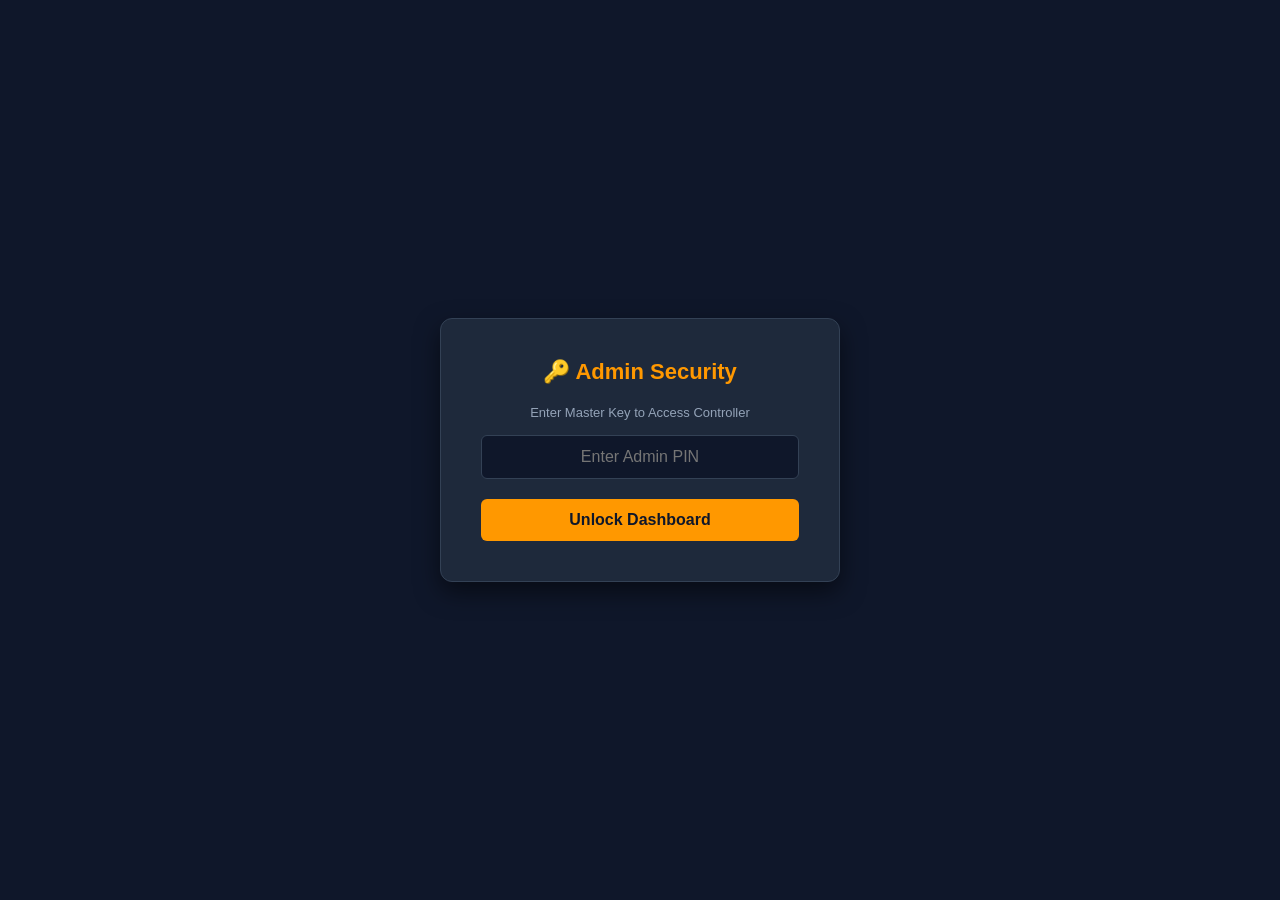
==== index.html @ c467bc22 "Initial commit" ====
<!DOCTYPE html>
<html lang="en">
<head>
    <meta charset="UTF-8">
    <meta name="viewport" content="width=device-width, initial-scale=1.0">
    <title>GyanAstra Master | Central Control Dashboard</title>
    <style>
        * {
            margin: 0;
            padding: 0;
            box-sizing: border-box;
            font-family: 'Segoe UI', Tahoma, Geneva, Verdana, sans-serif;
        }
        body {
            background-color: #0f172a;
            color: #ffffff;
            height: 100vh;
            overflow: hidden;
        }
        /* Security PIN Screen */
        #authScreen {
            display: flex;
            justify-content: center;
            align-items: center;
            height: 100vh;
            width: 100vw;
            background-color: #0f172a;
            position: absolute;
            top: 0;
            left: 0;
            z-index: 1000;
        }
        .auth-box {
            background-color: #1e293b;
            padding: 40px;
            border-radius: 12px;
            border: 1px solid #334155;
            text-align: center;
            width: 400px;
            box-shadow: 0 10px 25px rgba(0,0,0,0.5);
        }
        .auth-box h2 {
            color: #ff9800;
            margin-bottom: 20px;
            font-size: 22px;
        }
        .auth-box input {
            width: 100%;
            padding: 12px;
            background-color: #0f172a;
            border: 1px solid #334155;
            color: #fff;
            border-radius: 6px;
            font-size: 16px;
            text-align: center;
            margin-bottom: 20px;
            outline: none;
        }
        .auth-box input:focus {
            border-color: #ff9800;
        }
        .auth-box button {
            width: 100%;
            padding: 12px;
            background-color: #ff9800;
            color: #0f172a;
            border: none;
            font-weight: bold;
            border-radius: 6px;
            cursor: pointer;
            font-size: 16px;
        }
        .error-msg {
            color: #ef4444;
            font-size: 14px;
            margin-top: 10px;
            display: none;
        }

        /* Main Dashboard Layout */
        #dashboardApp {
            display: none;
            height: 100vh;
            display: flex;
        }
        .sidebar {
            width: 260px;
            background-color: #1e293b;
            border-right: 1px solid #334155;
            display: flex;
            flex-direction: column;
            flex-shrink: 0;
        }
        .sidebar-brand {
            padding: 20px;
            font-size: 20px;
            font-weight: bold;
            color: #ff9800;
            border-bottom: 1px solid #334155;
            text-align: center;
        }
        .sidebar-menu {
            list-style: none;
            padding: 20px 0;
        }
        .sidebar-menu li {
            transition: 0.3s;
        }
        .sidebar-menu li a {
            color: #fff;
            text-decoration: none;
            display: block;
            padding: 12px 20px;
        }
        .sidebar-menu li:hover, .sidebar-menu li.active {
            background-color: #ff9800;
        }
        .sidebar-menu li:hover a, .sidebar-menu li.active a {
            color: #0f172a;
            font-weight: bold;
        }
        .main-content {
            flex: 1;
            display: flex;
            flex-direction: column;
            overflow-y: auto;
        }
        .header {
            padding: 20px;
            background-color: #1e293b;
            border-bottom: 1px solid #334155;
            display: flex;
            justify-content: space-between;
            align-items: center;
        }
        .admin-badge {
            background-color: #ff9800;
            color: #0f172a;
            padding: 5px 12px;
            border-radius: 4px;
            font-weight: bold;
            font-size: 14px;
        }
        .dashboard-body {
            padding: 30px;
        }
        .cards-grid {
            display: grid;
            grid-template-columns: repeat(auto-fit, minmax(220px, 1fr));
            gap: 20px;
            margin-bottom: 30px;
        }
        .card {
            background-color: #1e293b;
            padding: 20px;
            border-radius: 8px;
            border: 1px solid #334155;
        }
        .card h3 {
            font-size: 14px;
            color: #94a3b8;
            margin-bottom: 8px;
        }
        .card .value {
            font-size: 24px;
            font-weight: bold;
            color: #ff9800;
        }
        /* QR Management Box & User Form */
        .section-box {
            background-color: #1e293b;
            padding: 20px;
            border-radius: 8px;
            border: 1px solid #334155;
            margin-bottom: 25px;
        }
        .qr-section {
            display: flex;
            gap: 30px;
            align-items: center;
        }
        .qr-form, .user-form-content {
            flex: 1;
        }
        input, select {
            width: 100%;
            padding: 10px;
            background-color: #0f172a;
            border: 1px solid #334155;
            color: #fff;
            border-radius: 4px;
            margin-bottom: 12px;
            outline: none;
        }
        .qr-preview {
            width: 150px;
            height: 150px;
            background-color: #0f172a;
            border: 1px solid #334155;
            border-radius: 8px;
            display: flex;
            justify-content: center;
            align-items: center;
            text-align: center;
            overflow: hidden;
        }
        .qr-preview img {
            width: 100%;
            height: 100%;
            object-fit: cover;
        }
        .btn {
            background-color: #ff9800;
            color: #0f172a;
            border: none;
            padding: 10px 20px;
            font-weight: bold;
            border-radius: 4px;
            cursor: pointer;
        }
        table {
            width: 100%;
            border-collapse: collapse;
            text-align: left;
            margin-top: 10px;
        }
        th, td {
            padding: 12px;
            border-bottom: 1px solid #334155;
            font-size: 14px;
        }
        th {
            color: #94a3b8;
        }
        .badge {
            padding: 4px 8px;
            border-radius: 4px;
            font-size: 12px;
            font-weight: bold;
            background-color: #2563eb;
            color: #fff;
        }
    </style>
</head>
<body>

    <!-- Security PIN Screen -->
    <div id="authScreen">
        <div class="auth-box">
            <h2>🔑 Admin Security</h2>
            <p style="color: #94a3b8; font-size: 13px; margin-bottom: 15px;">Enter Master Key to Access Controller</p>
            <input type="password" id="adminPin" placeholder="Enter Admin PIN">
            <button onclick="verifyPin()">Unlock Dashboard</button>
            <div id="errorMsg" class="error-msg">Incorrect PIN! Try again.</div>
        </div>
    </div>

    <!-- Main Dashboard App -->
    <div id="dashboardApp" style="display: none; width: 100%; height: 100%;">
        <div class="sidebar">
            <div class="sidebar-brand">GYAN ASTRA MASTER</div>
            <ul class="sidebar-menu">
                <li class="active"><a href="index.html">Dashboard</a></li>
                <li><a href="index.html">Manage QR Code</a></li>
                <li><a href="content.html">Manage Content / Library</a></li>
                <li><a href="settings.html">Settings</a></li>
            </ul>
        </div>

        <div class="main-content">
            <div class="header">
                <h1>Central Control Panel</h1>
                <div class="admin-badge">MASTER ADMIN</div>
            </div>

            <div class="dashboard-body">
                <div class="cards-grid">
                    <div class="card">
                        <h3>TOTAL USERS</h3>
                        <div class="value" id="totalUsersCount">4 Active</div>
                    </div>
                    <div class="card">
                        <h3>REVENUE</h3>
                        <div class="value">₹7,497</div>
                    </div>
                </div>

                <!-- Dynamic QR Code Manager Section -->
                <div class="section-box qr-section">
                    <div class="qr-form">
                        <h2 style="margin-bottom: 10px; font-size: 18px;">📱 Update Payment QR Code</h2>
                        <p style="color: #94a3b8; font-size: 13px; margin-bottom: 15px;">यहाँ नया QR Code का इमेज लिंक डालें।</p>
                        <input type="text" id="qrImageUrl" placeholder="Paste QR Code Image URL here...">
                        <input type="text" id="upiId" placeholder="Enter UPI ID (e.g. sumit@paytm)">
                        <button class="btn" onclick="saveQrCode()">Update QR Code</button>
                    </div>
                    <div>
                        <p style="font-size: 13px; color: #94a3b8; margin-bottom: 5px; text-align: center;">Current Active QR</p>
                        <div class="qr-preview" id="qrPreviewBox">
                            <span>No QR Set</span>
                        </div>
                    </div>
                </div>

                <!-- Add New User Section -->
                <div class="section-box">
                    <h2 style="margin-bottom: 10px; font-size: 18px; color: #ff9800;">👤 Add New Student / User</h2>
                    <div class="user-form-content">
                        <input type="text" id="newUserName" placeholder="Enter Student Name (e.g. Aman Kumar)">
                        <input type="text" id="newUserEmail" placeholder="Enter Email or Phone">
                        <input type="text" id="newCourseName" placeholder="Enter Course Name">
                        <select id="accessSource">
                            <option value="Pendrive (Offline)">Pendrive (Offline)</option>
                            <option value="Mobile App">Mobile App</option>
                            <option value="Website">Website</option>
                        </select>
                        <button class="btn" onclick="addNewUser()">Add User to System</button>
                    </div>
                </div>

                <!-- Real User Tracking Table -->
                <div class="section-box">
                    <h2>Real-Time User Access & Purchase Tracking</h2>
                    <table>
                        <thead>
                            <tr>
                                <th>User Name</th>
                                <th>Email / Phone</th>
                                <th>Course Name</th>
                                <th>Access Source</th>
                                <th>Status</th>
                            </tr>
                        </thead>
                        <tbody id="userTableBody">
                            <tr>
                                <td>Amit Kumar</td>
                                <td>amit@gmail.com</td>
                                <td>UPSC Complete GS Kit</td>
                                <td><span class="badge">Pendrive (Offline)</span></td>
                                <td style="color: #4ade80;">Active (Bound)</td>
                            </tr>
                            <tr>
                                <td>Rahul Sharma</td>
                                <td>rahul@gmail.com</td>
                                <td>SSC Maths Special</td>
                                <td><span class="badge">Mobile App</span></td>
                                <td style="color: #4ade80;">Active</td>
                            </tr>
                        </tbody>
                    </table>
                </div>
            </div>
        </div>
    </div>

    <script>
        function verifyPin() {
            const enteredPin = document.getElementById('adminPin').value;
            const secretPin = "1234"; // आपका मास्टर पिन

            if(enteredPin === secretPin) {
                document.getElementById('authScreen').style.display = 'none';
                document.getElementById('dashboardApp').style.display = 'flex';
                loadSavedQr();
            } else {
                document.getElementById('errorMsg').style.display = 'block';
            }
        }

        function saveQrCode() {
            const url = document.getElementById('qrImageUrl').value;
            const upi = document.getElementById('upiId').value;

            if(url) {
                localStorage.setItem('adminQrUrl', url);
                localStorage.setItem('adminUpiId', upi);
                alert('QR Code Updated Successfully for Users!');
                loadSavedQr();
            } else {
                alert('Please enter a valid Image URL');
            }
        }

        function loadSavedQr() {
            const savedUrl = localStorage.getItem('adminQrUrl');
            const previewBox = document.getElementById('qrPreviewBox');
            if(savedUrl) {
                previewBox.innerHTML = `<img src="${savedUrl}" alt="QR Code">`;
                document.getElementById('qrImageUrl').value = savedUrl;
            }
        }

        function addNewUser() {
            const name = document.getElementById('newUserName').value;
            const email = document.getElementById('newUserEmail').value;
            const course = document.getElementById('newCourseName').value;
            const source = document.getElementById('accessSource').value;

            if(name && email && course) {
                const tableBody = document.getElementById('userTableBody');
                const newRow = document.createElement('tr');
                
                newRow.innerHTML = `
                    <td>${name}</td>
                    <td>${email}</td>
                    <td>${course}</td>
                    <td><span class="badge">${source}</span></td>
                    <td style="color: #4ade80;">Active</td>
                `;
                
                tableBody.appendChild(newRow);
                alert('New User Added Successfully!');
                
                // फॉर्म खाली करें
                document.getElementById('newUserName').value = '';
                document.getElementById('newUserEmail').value = '';
                document.getElementById('newCourseName').value = '';
            } else {
                alert('Please fill all fields!');
            }
        }
    </script>
</body>
</html>
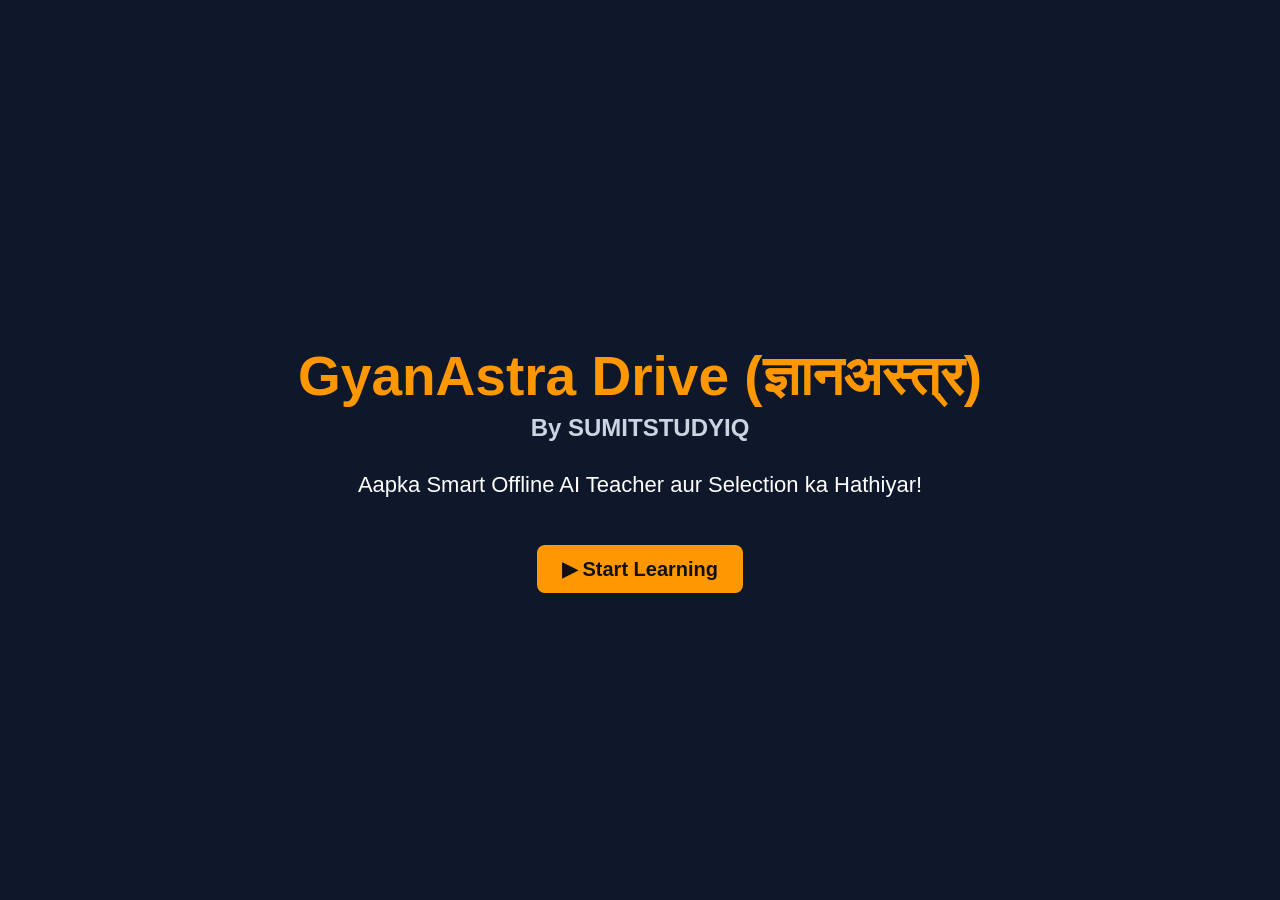
==== commit d45123cd: "update" ====
--- a/index.html
+++ b/index.html
@@ -3,421 +3,198 @@
 <head>
     <meta charset="UTF-8">
     <meta name="viewport" content="width=device-width, initial-scale=1.0">
-    <title>GyanAstra Master | Central Control Dashboard</title>
+    <title>GyanAstra Drive | SumitStudyIQ</title>
     <style>
-        * {
+        body {
             margin: 0;
-            padding: 0;
-            box-sizing: border-box;
-            font-family: 'Segoe UI', Tahoma, Geneva, Verdana, sans-serif;
-        }
-        body {
+            padding: 20px;
             background-color: #0f172a;
             color: #ffffff;
-            height: 100vh;
-            overflow: hidden;
-        }
-        /* Security PIN Screen */
-        #authScreen {
+            font-family: 'Segoe UI', Tahoma, Geneva, Verdana, sans-serif;
             display: flex;
+            flex-direction: column;
             justify-content: center;
             align-items: center;
-            height: 100vh;
-            width: 100vw;
-            background-color: #0f172a;
-            position: absolute;
-            top: 0;
-            left: 0;
-            z-index: 1000;
-        }
-        .auth-box {
-            background-color: #1e293b;
-            padding: 40px;
-            border-radius: 12px;
-            border: 1px solid #334155;
+            min-height: 100vh;
+            box-sizing: border-box;
+            overflow-x: hidden;
+        }
+
+        #welcomeScreen {
             text-align: center;
-            width: 400px;
-            box-shadow: 0 10px 25px rgba(0,0,0,0.5);
-        }
-        .auth-box h2 {
+            display: block;
+            animation: fadeIn 1s ease-in-out;
+            max-width: 800px;
+            width: 100%;
+        }
+        .main-title {
             color: #ff9800;
+            font-size: 55px;
+            margin-bottom: 5px;
+            font-weight: bold;
+        }
+        .sub-title {
+            color: #cbd5e1;
+            margin-top: 0;
+            font-size: 24px;
+        }
+        .tag-line {
+            font-size: 22px;
+            margin-top: 30px;
+            color: white;
+            padding: 0 10px;
+        }
+        .btn-start {
+            padding: 12px 25px;
+            font-size: 20px;
+            background-color: #ff9800;
+            color: #111;
+            font-weight: bold;
+            border: none;
+            border-radius: 8px;
+            cursor: pointer;
+            margin-top: 25px;
+            transition: 0.3s;
+        }
+        .btn-start:hover {
+            background-color: #e68a00;
+            transform: scale(1.05);
+            box-shadow: 0 0 15px rgba(255, 152, 0, 0.4);
+        }
+
+        #loadingScreen {
+            display: none;
+            text-align: center;
+            max-width: 800px;
+            width: 100%;
+        }
+        .logo-icon {
+            font-size: 80px;
             margin-bottom: 20px;
-            font-size: 22px;
-        }
-        .auth-box input {
-            width: 100%;
-            padding: 12px;
-            background-color: #0f172a;
-            border: 1px solid #334155;
-            color: #fff;
-            border-radius: 6px;
-            font-size: 16px;
-            text-align: center;
-            margin-bottom: 20px;
-            outline: none;
-        }
-        .auth-box input:focus {
-            border-color: #ff9800;
-        }
-        .auth-box button {
-            width: 100%;
-            padding: 12px;
-            background-color: #ff9800;
-            color: #0f172a;
-            border: none;
-            font-weight: bold;
-            border-radius: 6px;
-            cursor: pointer;
-            font-size: 16px;
-        }
-        .error-msg {
-            color: #ef4444;
+            animation: float 3s ease-in-out infinite;
+        }
+        .app-title {
+            font-size: 40px;
+            font-weight: bold;
+            color: #ff9800;
+            letter-spacing: 2px;
+            margin: 0;
+        }
+        .loading-box {
+            width: 300px;
+            height: 6px;
+            background: #1e293b;
+            border-radius: 10px;
+            overflow: hidden;
+            position: relative;
+            margin: 40px auto 0 auto;
+        }
+        .loading-bar {
+            height: 100%;
+            width: 0%;
+            background: #3b82f6;
+            border-radius: 10px;
+            box-shadow: 0 0 10px #3b82f6;
+        }
+        .loading-text {
+            margin-top: 15px;
             font-size: 14px;
-            margin-top: 10px;
-            display: none;
-        }
-
-        /* Main Dashboard Layout */
-        #dashboardApp {
-            display: none;
-            height: 100vh;
-            display: flex;
-        }
-        .sidebar {
-            width: 260px;
-            background-color: #1e293b;
-            border-right: 1px solid #334155;
-            display: flex;
-            flex-direction: column;
-            flex-shrink: 0;
-        }
-        .sidebar-brand {
-            padding: 20px;
-            font-size: 20px;
-            font-weight: bold;
-            color: #ff9800;
-            border-bottom: 1px solid #334155;
-            text-align: center;
-        }
-        .sidebar-menu {
-            list-style: none;
-            padding: 20px 0;
-        }
-        .sidebar-menu li {
-            transition: 0.3s;
-        }
-        .sidebar-menu li a {
-            color: #fff;
-            text-decoration: none;
-            display: block;
-            padding: 12px 20px;
-        }
-        .sidebar-menu li:hover, .sidebar-menu li.active {
-            background-color: #ff9800;
-        }
-        .sidebar-menu li:hover a, .sidebar-menu li.active a {
-            color: #0f172a;
-            font-weight: bold;
-        }
-        .main-content {
-            flex: 1;
-            display: flex;
-            flex-direction: column;
-            overflow-y: auto;
-        }
-        .header {
-            padding: 20px;
-            background-color: #1e293b;
-            border-bottom: 1px solid #334155;
-            display: flex;
-            justify-content: space-between;
-            align-items: center;
-        }
-        .admin-badge {
-            background-color: #ff9800;
-            color: #0f172a;
-            padding: 5px 12px;
-            border-radius: 4px;
-            font-weight: bold;
-            font-size: 14px;
-        }
-        .dashboard-body {
-            padding: 30px;
-        }
-        .cards-grid {
-            display: grid;
-            grid-template-columns: repeat(auto-fit, minmax(220px, 1fr));
-            gap: 20px;
-            margin-bottom: 30px;
-        }
-        .card {
-            background-color: #1e293b;
-            padding: 20px;
-            border-radius: 8px;
-            border: 1px solid #334155;
-        }
-        .card h3 {
-            font-size: 14px;
-            color: #94a3b8;
-            margin-bottom: 8px;
-        }
-        .card .value {
-            font-size: 24px;
-            font-weight: bold;
-            color: #ff9800;
-        }
-        /* QR Management Box & User Form */
-        .section-box {
-            background-color: #1e293b;
-            padding: 20px;
-            border-radius: 8px;
-            border: 1px solid #334155;
-            margin-bottom: 25px;
-        }
-        .qr-section {
-            display: flex;
-            gap: 30px;
-            align-items: center;
-        }
-        .qr-form, .user-form-content {
-            flex: 1;
-        }
-        input, select {
-            width: 100%;
-            padding: 10px;
-            background-color: #0f172a;
-            border: 1px solid #334155;
-            color: #fff;
-            border-radius: 4px;
-            margin-bottom: 12px;
-            outline: none;
-        }
-        .qr-preview {
-            width: 150px;
-            height: 150px;
-            background-color: #0f172a;
-            border: 1px solid #334155;
-            border-radius: 8px;
-            display: flex;
-            justify-content: center;
-            align-items: center;
-            text-align: center;
-            overflow: hidden;
-        }
-        .qr-preview img {
-            width: 100%;
-            height: 100%;
-            object-fit: cover;
-        }
-        .btn {
-            background-color: #ff9800;
-            color: #0f172a;
-            border: none;
-            padding: 10px 20px;
-            font-weight: bold;
-            border-radius: 4px;
-            cursor: pointer;
-        }
-        table {
-            width: 100%;
-            border-collapse: collapse;
-            text-align: left;
-            margin-top: 10px;
-        }
-        th, td {
-            padding: 12px;
-            border-bottom: 1px solid #334155;
-            font-size: 14px;
-        }
-        th {
-            color: #94a3b8;
-        }
-        .badge {
-            padding: 4px 8px;
-            border-radius: 4px;
-            font-size: 12px;
-            font-weight: bold;
-            background-color: #2563eb;
-            color: #fff;
+            color: #3b82f6;
+            font-weight: bold;
+            animation: pulseText 1.5s infinite;
+        }
+
+        @keyframes fadeIn {
+            0% { opacity: 0; transform: scale(0.9); }
+            100% { opacity: 1; transform: scale(1); }
+        }
+        @keyframes float {
+            0% { transform: translateY(0px); }
+            50% { transform: translateY(-15px); }
+            100% { transform: translateY(0px); }
+        }
+        @keyframes loadProgress {
+            0% { width: 0%; }
+            30% { width: 40%; }
+            70% { width: 80%; }
+            100% { width: 100%; }
+        }
+        @keyframes pulseText {
+            0%, 100% { opacity: 1; }
+            50% { opacity: 0.5; }
+        }
+
+        /* --- Responsive Media Queries --- */
+        @media screen and (max-width: 600px) {
+            .main-title { font-size: 32px; }
+            .sub-title { font-size: 18px; }
+            .tag-line { font-size: 16px; }
+            .btn-start { font-size: 16px; padding: 10px 20px; }
+            .logo-icon { font-size: 60px; }
+            .app-title { font-size: 28px; }
+            .loading-box { width: 220px; }
+        }
+        @media screen and (min-width: 601px) and (max-width: 1024px) {
+            .main-title { font-size: 45px; }
+            .sub-title { font-size: 21px; }
+            .tag-line { font-size: 19px; }
+        }
+        @media screen and (min-width: 1440px) {
+            .main-title { font-size: 70px; }
+            .sub-title { font-size: 30px; }
+            .tag-line { font-size: 26px; }
+            .btn-start { font-size: 24px; padding: 15px 35px; }
+            .logo-icon { font-size: 100px; }
+            .app-title { font-size: 50px; }
+            .loading-box { width: 400px; height: 8px; }
         }
     </style>
 </head>
 <body>
 
-    <!-- Security PIN Screen -->
-    <div id="authScreen">
-        <div class="auth-box">
-            <h2>🔑 Admin Security</h2>
-            <p style="color: #94a3b8; font-size: 13px; margin-bottom: 15px;">Enter Master Key to Access Controller</p>
-            <input type="password" id="adminPin" placeholder="Enter Admin PIN">
-            <button onclick="verifyPin()">Unlock Dashboard</button>
-            <div id="errorMsg" class="error-msg">Incorrect PIN! Try again.</div>
+    <div id="welcomeScreen">
+        <h1 class="main-title">GyanAstra Drive (ज्ञानअस्त्र)</h1>
+        <h3 class="sub-title">By SUMITSTUDYIQ</h3>
+        <p class="tag-line">Aapka Smart Offline AI Teacher aur Selection ka Hathiyar!</p>
+        <button class="btn-start" onclick="startRocketAnimation()">▶ Start Learning</button>
+    </div>
+
+    <div id="loadingScreen">
+        <div class="logo-icon">🚀</div>
+        <h1 class="app-title">GyanAstra</h1>
+        <p style="color: #94a3b8; font-size: 16px; margin-top: 10px;">Your Secure Offline Learning OS</p>
+        <div class="loading-box">
+            <div class="loading-bar" id="rocketBar"></div>
         </div>
+        <div class="loading-text" id="statusText">Initializing Secure Environment...</div>
     </div>
 
-    <!-- Main Dashboard App -->
-    <div id="dashboardApp" style="display: none; width: 100%; height: 100%;">
-        <div class="sidebar">
-            <div class="sidebar-brand">GYAN ASTRA MASTER</div>
-            <ul class="sidebar-menu">
-                <li class="active"><a href="index.html">Dashboard</a></li>
-                <li><a href="index.html">Manage QR Code</a></li>
-                <li><a href="content.html">Manage Content / Library</a></li>
-                <li><a href="settings.html">Settings</a></li>
-            </ul>
-        </div>
-
-        <div class="main-content">
-            <div class="header">
-                <h1>Central Control Panel</h1>
-                <div class="admin-badge">MASTER ADMIN</div>
-            </div>
-
-            <div class="dashboard-body">
-                <div class="cards-grid">
-                    <div class="card">
-                        <h3>TOTAL USERS</h3>
-                        <div class="value" id="totalUsersCount">4 Active</div>
-                    </div>
-                    <div class="card">
-                        <h3>REVENUE</h3>
-                        <div class="value">₹7,497</div>
-                    </div>
-                </div>
-
-                <!-- Dynamic QR Code Manager Section -->
-                <div class="section-box qr-section">
-                    <div class="qr-form">
-                        <h2 style="margin-bottom: 10px; font-size: 18px;">📱 Update Payment QR Code</h2>
-                        <p style="color: #94a3b8; font-size: 13px; margin-bottom: 15px;">यहाँ नया QR Code का इमेज लिंक डालें।</p>
-                        <input type="text" id="qrImageUrl" placeholder="Paste QR Code Image URL here...">
-                        <input type="text" id="upiId" placeholder="Enter UPI ID (e.g. sumit@paytm)">
-                        <button class="btn" onclick="saveQrCode()">Update QR Code</button>
-                    </div>
-                    <div>
-                        <p style="font-size: 13px; color: #94a3b8; margin-bottom: 5px; text-align: center;">Current Active QR</p>
-                        <div class="qr-preview" id="qrPreviewBox">
-                            <span>No QR Set</span>
-                        </div>
-                    </div>
-                </div>
-
-                <!-- Add New User Section -->
-                <div class="section-box">
-                    <h2 style="margin-bottom: 10px; font-size: 18px; color: #ff9800;">👤 Add New Student / User</h2>
-                    <div class="user-form-content">
-                        <input type="text" id="newUserName" placeholder="Enter Student Name (e.g. Aman Kumar)">
-                        <input type="text" id="newUserEmail" placeholder="Enter Email or Phone">
-                        <input type="text" id="newCourseName" placeholder="Enter Course Name">
-                        <select id="accessSource">
-                            <option value="Pendrive (Offline)">Pendrive (Offline)</option>
-                            <option value="Mobile App">Mobile App</option>
-                            <option value="Website">Website</option>
-                        </select>
-                        <button class="btn" onclick="addNewUser()">Add User to System</button>
-                    </div>
-                </div>
-
-                <!-- Real User Tracking Table -->
-                <div class="section-box">
-                    <h2>Real-Time User Access & Purchase Tracking</h2>
-                    <table>
-                        <thead>
-                            <tr>
-                                <th>User Name</th>
-                                <th>Email / Phone</th>
-                                <th>Course Name</th>
-                                <th>Access Source</th>
-                                <th>Status</th>
-                            </tr>
-                        </thead>
-                        <tbody id="userTableBody">
-                            <tr>
-                                <td>Amit Kumar</td>
-                                <td>amit@gmail.com</td>
-                                <td>UPSC Complete GS Kit</td>
-                                <td><span class="badge">Pendrive (Offline)</span></td>
-                                <td style="color: #4ade80;">Active (Bound)</td>
-                            </tr>
-                            <tr>
-                                <td>Rahul Sharma</td>
-                                <td>rahul@gmail.com</td>
-                                <td>SSC Maths Special</td>
-                                <td><span class="badge">Mobile App</span></td>
-                                <td style="color: #4ade80;">Active</td>
-                            </tr>
-                        </tbody>
-                    </table>
-                </div>
-            </div>
-        </div>
-    </div>
-
     <script>
-        function verifyPin() {
-            const enteredPin = document.getElementById('adminPin').value;
-            const secretPin = "1234"; // आपका मास्टर पिन
-
-            if(enteredPin === secretPin) {
-                document.getElementById('authScreen').style.display = 'none';
-                document.getElementById('dashboardApp').style.display = 'flex';
-                loadSavedQr();
-            } else {
-                document.getElementById('errorMsg').style.display = 'block';
-            }
-        }
-
-        function saveQrCode() {
-            const url = document.getElementById('qrImageUrl').value;
-            const upi = document.getElementById('upiId').value;
-
-            if(url) {
-                localStorage.setItem('adminQrUrl', url);
-                localStorage.setItem('adminUpiId', upi);
-                alert('QR Code Updated Successfully for Users!');
-                loadSavedQr();
-            } else {
-                alert('Please enter a valid Image URL');
-            }
-        }
-
-        function loadSavedQr() {
-            const savedUrl = localStorage.getItem('adminQrUrl');
-            const previewBox = document.getElementById('qrPreviewBox');
-            if(savedUrl) {
-                previewBox.innerHTML = `<img src="${savedUrl}" alt="QR Code">`;
-                document.getElementById('qrImageUrl').value = savedUrl;
-            }
-        }
-
-        function addNewUser() {
-            const name = document.getElementById('newUserName').value;
-            const email = document.getElementById('newUserEmail').value;
-            const course = document.getElementById('newCourseName').value;
-            const source = document.getElementById('accessSource').value;
-
-            if(name && email && course) {
-                const tableBody = document.getElementById('userTableBody');
-                const newRow = document.createElement('tr');
-                
-                newRow.innerHTML = `
-                    <td>${name}</td>
-                    <td>${email}</td>
-                    <td>${course}</td>
-                    <td><span class="badge">${source}</span></td>
-                    <td style="color: #4ade80;">Active</td>
-                `;
-                
-                tableBody.appendChild(newRow);
-                alert('New User Added Successfully!');
-                
-                // फॉर्म खाली करें
-                document.getElementById('newUserName').value = '';
-                document.getElementById('newUserEmail').value = '';
-                document.getElementById('newCourseName').value = '';
-            } else {
-                alert('Please fill all fields!');
-            }
+        function startRocketAnimation() {
+            document.getElementById('welcomeScreen').style.display = 'none';
+            document.getElementById('loadingScreen').style.display = 'block';
+            document.getElementById('rocketBar').style.animation = "loadProgress 3.5s forwards";
+
+            const statusText = document.getElementById('statusText');
+            const rocketBar = document.getElementById('rocketBar');
+            
+            setTimeout(() => {
+                statusText.innerText = "Loading DRM Gateway...";
+                statusText.style.color = "#ff9800";
+                rocketBar.style.background = "#ff9800";
+                rocketBar.style.boxShadow = "0 0 10px #ff9800";
+            }, 1500);
+
+            setTimeout(() => {
+                statusText.innerText = "System Ready!";
+                statusText.style.color = "#16a34a";
+                rocketBar.style.background = "#16a34a";
+                rocketBar.style.boxShadow = "0 0 10px #16a34a";
+            }, 3000);
+
+            setTimeout(() => {
+                window.location.href = 'login.html'; 
+            }, 3500);
         }
     </script>
 </body>
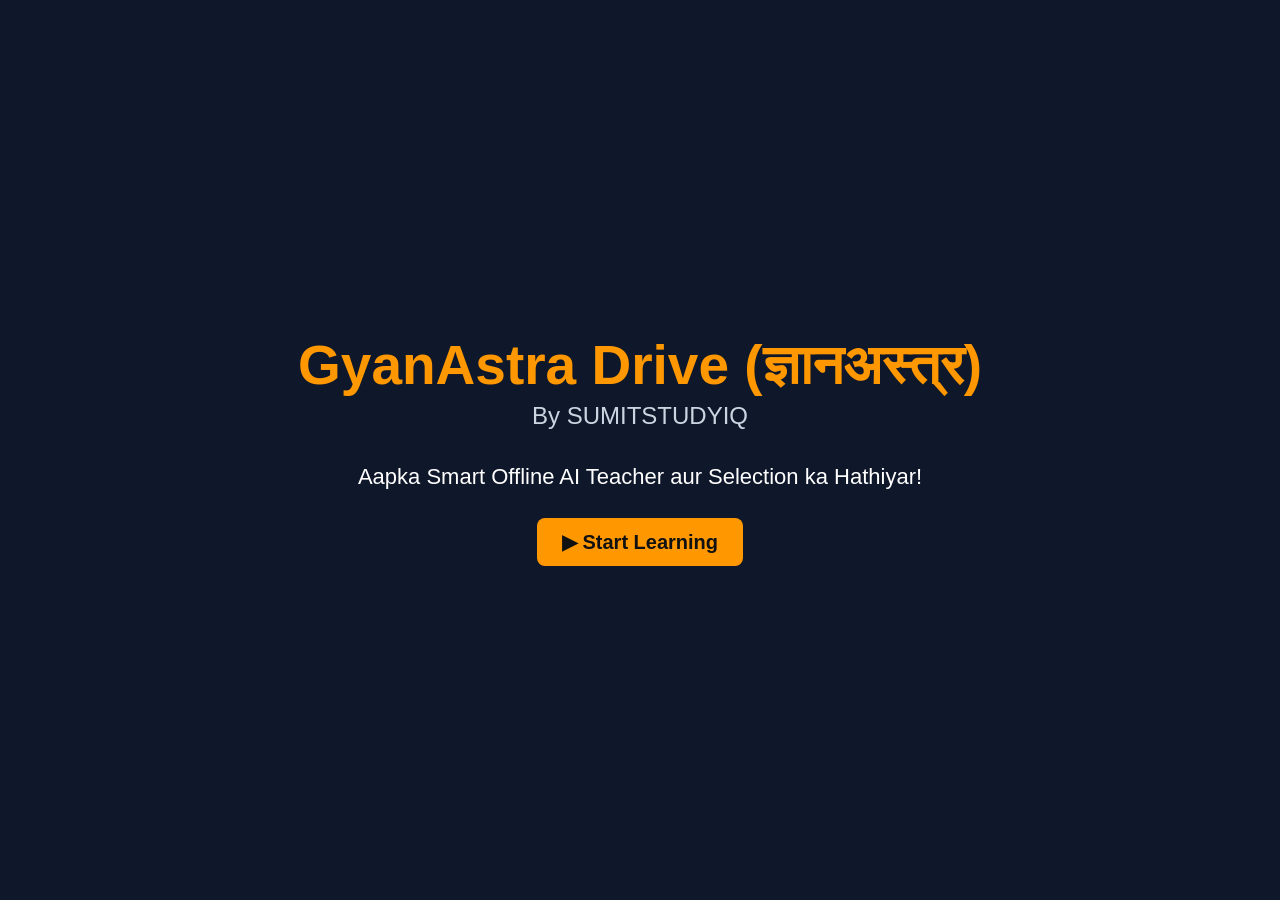
==== commit 1bfe711c: "update" ====
--- a/index.html
+++ b/index.html
@@ -2,200 +2,94 @@
 <html lang="en">
 <head>
     <meta charset="UTF-8">
-    <meta name="viewport" content="width=device-width, initial-scale=1.0">
+
+    <meta
+        name="viewport"
+        content="width=device-width, initial-scale=1.0"
+    >
+
+    <meta
+        name="description"
+        content="GyanAstra - Smart Learning Platform"
+    >
+
+    <meta name="theme-color" content="#0f172a">
+
     <title>GyanAstra Drive | SumitStudyIQ</title>
-    <style>
-        body {
-            margin: 0;
-            padding: 20px;
-            background-color: #0f172a;
-            color: #ffffff;
-            font-family: 'Segoe UI', Tahoma, Geneva, Verdana, sans-serif;
-            display: flex;
-            flex-direction: column;
-            justify-content: center;
-            align-items: center;
-            min-height: 100vh;
-            box-sizing: border-box;
-            overflow-x: hidden;
-        }
 
-        #welcomeScreen {
-            text-align: center;
-            display: block;
-            animation: fadeIn 1s ease-in-out;
-            max-width: 800px;
-            width: 100%;
-        }
-        .main-title {
-            color: #ff9800;
-            font-size: 55px;
-            margin-bottom: 5px;
-            font-weight: bold;
-        }
-        .sub-title {
-            color: #cbd5e1;
-            margin-top: 0;
-            font-size: 24px;
-        }
-        .tag-line {
-            font-size: 22px;
-            margin-top: 30px;
-            color: white;
-            padding: 0 10px;
-        }
-        .btn-start {
-            padding: 12px 25px;
-            font-size: 20px;
-            background-color: #ff9800;
-            color: #111;
-            font-weight: bold;
-            border: none;
-            border-radius: 8px;
-            cursor: pointer;
-            margin-top: 25px;
-            transition: 0.3s;
-        }
-        .btn-start:hover {
-            background-color: #e68a00;
-            transform: scale(1.05);
-            box-shadow: 0 0 15px rgba(255, 152, 0, 0.4);
-        }
+    <link rel="stylesheet" href="assets/css/style.css">
+</head>
 
-        #loadingScreen {
-            display: none;
-            text-align: center;
-            max-width: 800px;
-            width: 100%;
-        }
-        .logo-icon {
-            font-size: 80px;
-            margin-bottom: 20px;
-            animation: float 3s ease-in-out infinite;
-        }
-        .app-title {
-            font-size: 40px;
-            font-weight: bold;
-            color: #ff9800;
-            letter-spacing: 2px;
-            margin: 0;
-        }
-        .loading-box {
-            width: 300px;
-            height: 6px;
-            background: #1e293b;
-            border-radius: 10px;
-            overflow: hidden;
-            position: relative;
-            margin: 40px auto 0 auto;
-        }
-        .loading-bar {
-            height: 100%;
-            width: 0%;
-            background: #3b82f6;
-            border-radius: 10px;
-            box-shadow: 0 0 10px #3b82f6;
-        }
-        .loading-text {
-            margin-top: 15px;
-            font-size: 14px;
-            color: #3b82f6;
-            font-weight: bold;
-            animation: pulseText 1.5s infinite;
-        }
-
-        @keyframes fadeIn {
-            0% { opacity: 0; transform: scale(0.9); }
-            100% { opacity: 1; transform: scale(1); }
-        }
-        @keyframes float {
-            0% { transform: translateY(0px); }
-            50% { transform: translateY(-15px); }
-            100% { transform: translateY(0px); }
-        }
-        @keyframes loadProgress {
-            0% { width: 0%; }
-            30% { width: 40%; }
-            70% { width: 80%; }
-            100% { width: 100%; }
-        }
-        @keyframes pulseText {
-            0%, 100% { opacity: 1; }
-            50% { opacity: 0.5; }
-        }
-
-        /* --- Responsive Media Queries --- */
-        @media screen and (max-width: 600px) {
-            .main-title { font-size: 32px; }
-            .sub-title { font-size: 18px; }
-            .tag-line { font-size: 16px; }
-            .btn-start { font-size: 16px; padding: 10px 20px; }
-            .logo-icon { font-size: 60px; }
-            .app-title { font-size: 28px; }
-            .loading-box { width: 220px; }
-        }
-        @media screen and (min-width: 601px) and (max-width: 1024px) {
-            .main-title { font-size: 45px; }
-            .sub-title { font-size: 21px; }
-            .tag-line { font-size: 19px; }
-        }
-        @media screen and (min-width: 1440px) {
-            .main-title { font-size: 70px; }
-            .sub-title { font-size: 30px; }
-            .tag-line { font-size: 26px; }
-            .btn-start { font-size: 24px; padding: 15px 35px; }
-            .logo-icon { font-size: 100px; }
-            .app-title { font-size: 50px; }
-            .loading-box { width: 400px; height: 8px; }
-        }
-    </style>
-</head>
 <body>
 
-    <div id="welcomeScreen">
-        <h1 class="main-title">GyanAstra Drive (ज्ञानअस्त्र)</h1>
-        <h3 class="sub-title">By SUMITSTUDYIQ</h3>
-        <p class="tag-line">Aapka Smart Offline AI Teacher aur Selection ka Hathiyar!</p>
-        <button class="btn-start" onclick="startRocketAnimation()">▶ Start Learning</button>
-    </div>
+    <!-- Welcome Screen -->
+    <main id="welcomeScreen">
 
-    <div id="loadingScreen">
-        <div class="logo-icon">🚀</div>
-        <h1 class="app-title">GyanAstra</h1>
-        <p style="color: #94a3b8; font-size: 16px; margin-top: 10px;">Your Secure Offline Learning OS</p>
+        <h1 class="main-title">
+            GyanAstra Drive (ज्ञानअस्त्र)
+        </h1>
+
+        <h2 class="sub-title">
+            By SUMITSTUDYIQ
+        </h2>
+
+        <p class="tag-line">
+            Aapka Smart Offline AI Teacher aur Selection ka Hathiyar!
+        </p>
+
+        <button
+            type="button"
+            class="btn-start"
+            id="startLearningBtn"
+        >
+            ▶ Start Learning
+        </button>
+
+    </main>
+
+
+    <!-- Loading Screen -->
+    <section
+        id="loadingScreen"
+        aria-live="polite"
+        aria-label="Loading GyanAstra"
+    >
+
+        <div
+            class="logo-icon"
+            aria-hidden="true"
+        >
+            🚀
+        </div>
+
+        <h1 class="app-title">
+            GyanAstra
+        </h1>
+
+        <p class="loading-subtitle">
+            Your Learning Platform
+        </p>
+
         <div class="loading-box">
-            <div class="loading-bar" id="rocketBar"></div>
+
+            <div
+                class="loading-bar"
+                id="rocketBar"
+            ></div>
+
         </div>
-        <div class="loading-text" id="statusText">Initializing Secure Environment...</div>
-    </div>
 
-    <script>
-        function startRocketAnimation() {
-            document.getElementById('welcomeScreen').style.display = 'none';
-            document.getElementById('loadingScreen').style.display = 'block';
-            document.getElementById('rocketBar').style.animation = "loadProgress 3.5s forwards";
+        <div
+            class="loading-text"
+            id="statusText"
+        >
+            Initializing GyanAstra...
+        </div>
 
-            const statusText = document.getElementById('statusText');
-            const rocketBar = document.getElementById('rocketBar');
-            
-            setTimeout(() => {
-                statusText.innerText = "Loading DRM Gateway...";
-                statusText.style.color = "#ff9800";
-                rocketBar.style.background = "#ff9800";
-                rocketBar.style.boxShadow = "0 0 10px #ff9800";
-            }, 1500);
+    </section>
 
-            setTimeout(() => {
-                statusText.innerText = "System Ready!";
-                statusText.style.color = "#16a34a";
-                rocketBar.style.background = "#16a34a";
-                rocketBar.style.boxShadow = "0 0 10px #16a34a";
-            }, 3000);
 
-            setTimeout(() => {
-                window.location.href = 'login.html'; 
-            }, 3500);
-        }
-    </script>
+    <script src="./assets/js/app.js"></script>
+
 </body>
 </html>
--- a/assets/css/style.css
+++ b/assets/css/style.css
@@ -0,0 +1,429 @@
+/* =========================================
+   GLOBAL
+========================================= */
+
+* {
+    box-sizing: border-box;
+}
+
+html,
+body {
+    width: 100%;
+    min-height: 100%;
+}
+
+body {
+    margin: 0;
+    padding: 20px;
+
+    min-height: 100vh;
+
+    background-color: #0f172a;
+
+    color: #ffffff;
+
+    font-family:
+        "Segoe UI",
+        Tahoma,
+        Geneva,
+        Verdana,
+        sans-serif;
+
+    display: flex;
+    flex-direction: column;
+
+    justify-content: center;
+    align-items: center;
+
+    overflow-x: hidden;
+}
+
+
+/* =========================================
+   WELCOME SCREEN
+========================================= */
+
+#welcomeScreen {
+    width: 100%;
+    max-width: 800px;
+
+    text-align: center;
+
+    animation:
+        fadeIn 1s ease-in-out;
+}
+
+
+.main-title {
+    margin: 0 0 5px;
+
+    color: #ff9800;
+
+    font-size: 55px;
+    line-height: 1.15;
+
+    font-weight: 700;
+}
+
+
+.sub-title {
+    margin: 0;
+
+    color: #cbd5e1;
+
+    font-size: 24px;
+    font-weight: 500;
+}
+
+
+.tag-line {
+    margin: 30px 0 0;
+
+    padding: 0 10px;
+
+    color: #ffffff;
+
+    font-size: 22px;
+    line-height: 1.5;
+}
+
+
+/* =========================================
+   START BUTTON
+========================================= */
+
+.btn-start {
+    margin-top: 25px;
+
+    padding: 12px 25px;
+
+    border: none;
+    border-radius: 8px;
+
+    background-color: #ff9800;
+
+    color: #111111;
+
+    font-size: 20px;
+    font-weight: 700;
+
+    cursor: pointer;
+
+    transition:
+        background-color 0.3s ease,
+        transform 0.3s ease,
+        box-shadow 0.3s ease;
+}
+
+
+.btn-start:hover {
+    background-color: #e68a00;
+
+    transform: scale(1.05);
+
+    box-shadow:
+        0 0 15px rgba(255, 152, 0, 0.4);
+}
+
+
+.btn-start:focus-visible {
+    outline: 3px solid #ffffff;
+
+    outline-offset: 4px;
+}
+
+
+.btn-start:disabled {
+    opacity: 0.7;
+
+    cursor: not-allowed;
+}
+
+
+/* =========================================
+   LOADING SCREEN
+========================================= */
+
+#loadingScreen {
+    width: 100%;
+    max-width: 800px;
+
+    text-align: center;
+
+    display: none;
+}
+
+
+.logo-icon {
+    margin-bottom: 20px;
+
+    font-size: 80px;
+
+    animation:
+        float 3s ease-in-out infinite;
+}
+
+
+.app-title {
+    margin: 0;
+
+    color: #ff9800;
+
+    font-size: 40px;
+
+    font-weight: 700;
+
+    letter-spacing: 2px;
+}
+
+
+.loading-subtitle {
+    margin: 10px 0 0;
+
+    color: #94a3b8;
+
+    font-size: 16px;
+}
+
+
+/* =========================================
+   LOADING BAR
+========================================= */
+
+.loading-box {
+    width: 300px;
+    height: 6px;
+
+    margin: 40px auto 0;
+
+    background: #1e293b;
+
+    border-radius: 10px;
+
+    overflow: hidden;
+}
+
+
+.loading-bar {
+    width: 0%;
+    height: 100%;
+
+    background: #3b82f6;
+
+    border-radius: 10px;
+
+    box-shadow:
+        0 0 10px #3b82f6;
+}
+
+
+.loading-text {
+    margin-top: 15px;
+
+    color: #3b82f6;
+
+    font-size: 14px;
+
+    font-weight: 700;
+
+    animation:
+        pulseText 1.5s infinite;
+}
+
+
+/* =========================================
+   ANIMATIONS
+========================================= */
+
+@keyframes fadeIn {
+
+    0% {
+        opacity: 0;
+
+        transform:
+            scale(0.9);
+    }
+
+    100% {
+        opacity: 1;
+
+        transform:
+            scale(1);
+    }
+}
+
+
+@keyframes float {
+
+    0% {
+        transform:
+            translateY(0);
+    }
+
+    50% {
+        transform:
+            translateY(-15px);
+    }
+
+    100% {
+        transform:
+            translateY(0);
+    }
+}
+
+
+@keyframes loadProgress {
+
+    0% {
+        width: 0%;
+    }
+
+    30% {
+        width: 40%;
+    }
+
+    70% {
+        width: 80%;
+    }
+
+    100% {
+        width: 100%;
+    }
+}
+
+
+@keyframes pulseText {
+
+    0%,
+    100% {
+        opacity: 1;
+    }
+
+    50% {
+        opacity: 0.5;
+    }
+}
+
+
+/* =========================================
+   TABLET
+========================================= */
+
+@media screen and
+(min-width: 601px) and
+(max-width: 1024px) {
+
+    .main-title {
+        font-size: 45px;
+    }
+
+    .sub-title {
+        font-size: 21px;
+    }
+
+    .tag-line {
+        font-size: 19px;
+    }
+}
+
+
+/* =========================================
+   MOBILE
+========================================= */
+
+@media screen and
+(max-width: 600px) {
+
+    body {
+        padding: 15px;
+    }
+
+    .main-title {
+        font-size: 32px;
+    }
+
+    .sub-title {
+        font-size: 18px;
+    }
+
+    .tag-line {
+        font-size: 16px;
+    }
+
+    .btn-start {
+        padding: 10px 20px;
+
+        font-size: 16px;
+    }
+
+    .logo-icon {
+        font-size: 60px;
+    }
+
+    .app-title {
+        font-size: 28px;
+    }
+
+    .loading-box {
+        width: 220px;
+    }
+}
+
+
+/* =========================================
+   LARGE DESKTOP
+========================================= */
+
+@media screen and
+(min-width: 1440px) {
+
+    .main-title {
+        font-size: 70px;
+    }
+
+    .sub-title {
+        font-size: 30px;
+    }
+
+    .tag-line {
+        font-size: 26px;
+    }
+
+    .btn-start {
+        padding: 15px 35px;
+
+        font-size: 24px;
+    }
+
+    .logo-icon {
+        font-size: 100px;
+    }
+
+    .app-title {
+        font-size: 50px;
+    }
+
+    .loading-box {
+        width: 400px;
+
+        height: 8px;
+    }
+}
+
+
+/* =========================================
+   REDUCED MOTION
+========================================= */
+
+@media (prefers-reduced-motion: reduce) {
+
+    *,
+    *::before,
+    *::after {
+        animation-duration: 0.01ms !important;
+
+        animation-iteration-count: 1 !important;
+
+        transition-duration: 0.01ms !important;
+    }
+}
